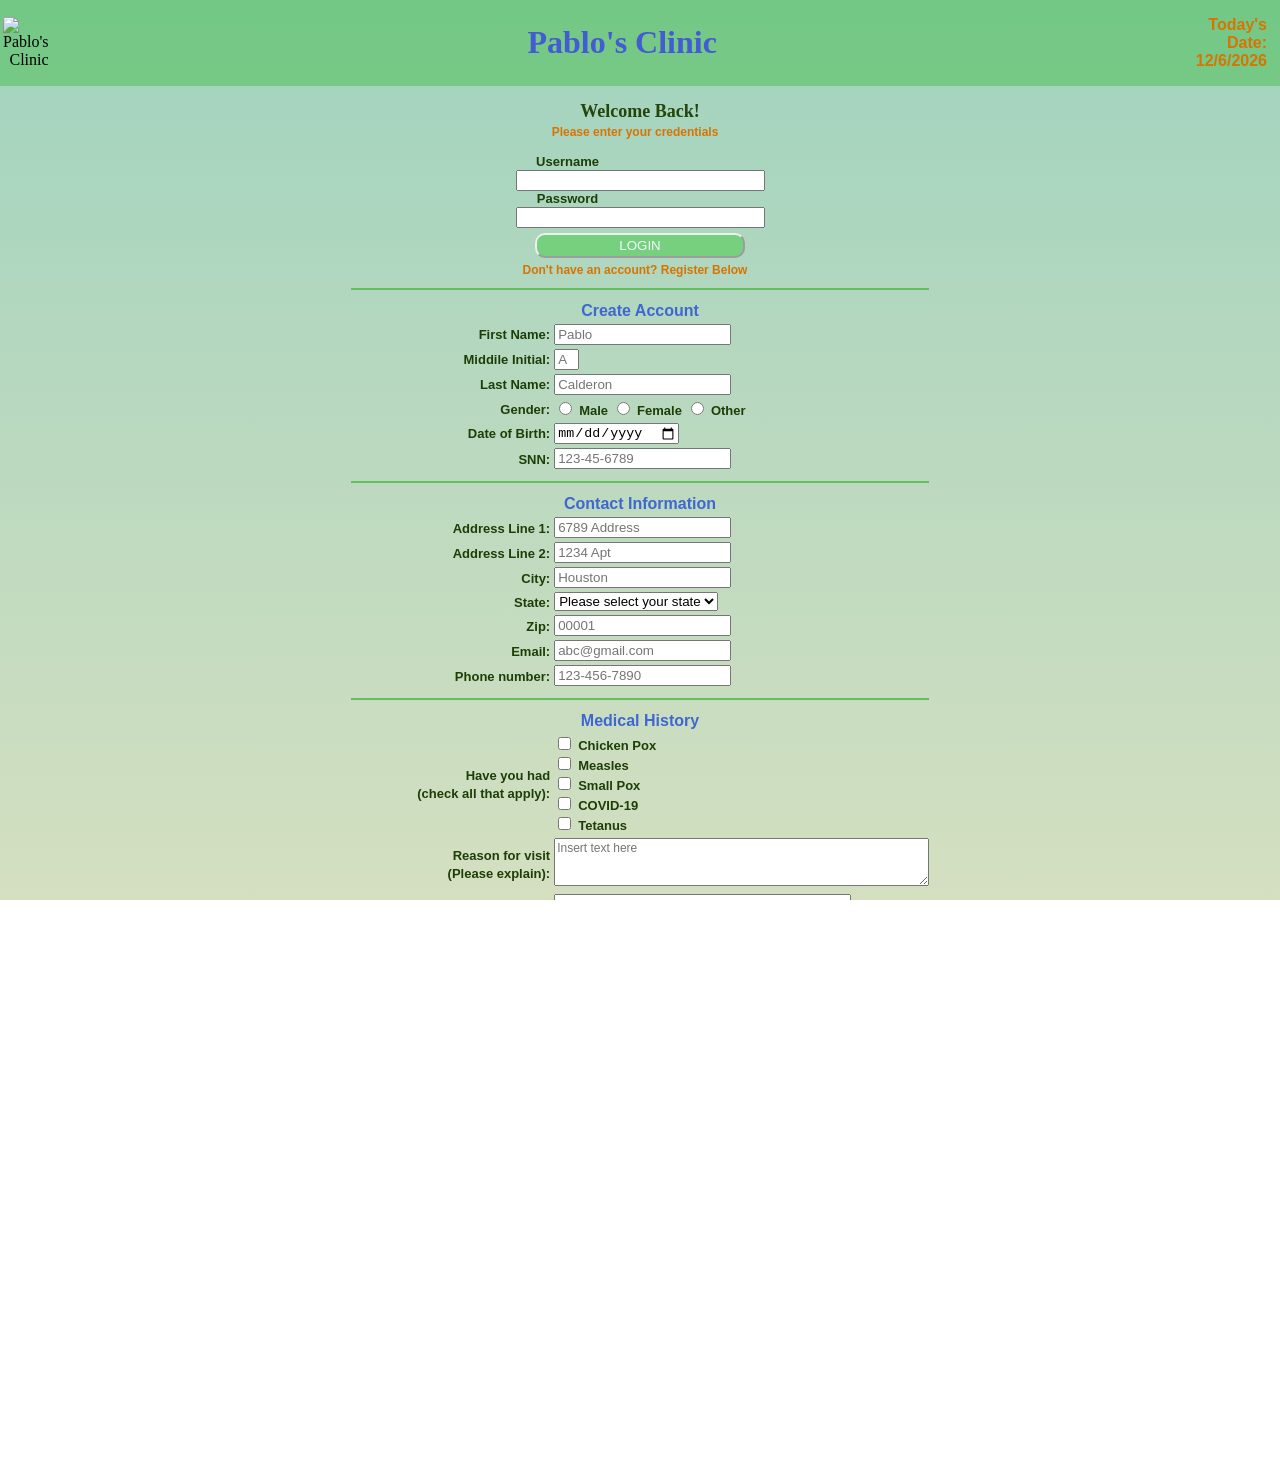
==== index.html @ 04f4a0ce "edit file name to index.html" ====
<!--This will be my first comment on these projects /
start DATE: 02.28.26  /
File: MIS 3371 /
Owner:Pablo Calderon /
Last Updated: 4.16.26 /
Simple use of 3 metadat languages put togther by yours truly /-->
<!DOCTYPE html>
<html lang="en">
         <head>
            <link rel="stylesheet" type="text/css" href="hw3.css"> <!--REMINDER change this every new hw-->
            <link rel="icon" href="../images/clinical_logo.png">
            <script src="hw3.js" defer></script>
            <!--This will link our html metatdat wiht our css metadat-->
            <!--Remember inline css will overide any external css files that are linked to our webpage-->
            <!--JS uses verbs-->
            <title>MIS 3371 HW3</title>
           <!--This will display on the tab as the tittle ^-->
        </head>
        <body>
           <header>
               <table>
                   <tr> <!--tablo row is TR/ table data is TD/ valign is vertical alignment -->
                       <td width="20"> 
                           <div class="image">
                               <img src="../images/clinical_logo.png" width="80px" alt="Pablo's Clinic" id="logo">
                           </div>
                       </td>

                        <td>
                            <h1>Pablo's Clinic</h1>
                        </td>

                        <td width="20">
                            <!--Span tag points to a position on a page-->
                            <p>Today's Date:<br><span id="today"></span></p>
                       </td>
                   </tr>
               </table>
           </header>
<main>

        <div class="container">
           <div class="form-box" id="login-form">
                <form action="POST">
                <h2>Welcome Back!</h2>
                <p>Please enter your credentials </p><br>
                <label class="Label-username">Username</label><br>
                <input type="login-username" name="login-username" placeholder="" size="29" required><br>
                <label class="Label-password">Password</label><br>
                <input type="login-password" name="login-password" placeholder="" size="29" required><br>

                <button class="Login-submit" type="Login">LOGIN</button>
                <p>Don't have an account? Register Below</p>
                </form>
            </div>
        </div>

           

<form name="signup" id="signup" action="https://pabscalderonalt.github.io/MIS-3371-Thank-you-page/#">
     <center>
    <!--This is where the form begins regarding accoutn info-->
<div class="form">

        <table>
            <tr><td colspan="10"> <hr color="#65bf60"> </td></tr>
                <!--COLSPAN attrb is used in table to specify how many 
                collumms a single cell shoud occupy horizontally the create account
                th value will occupy 4 colummms to fit all of our td equally-->

            <th colspan="4">Create Account</th> <!---TH is Table header--> 
            </tr>

            <tr>
                <td class="td1"><label for="fname">First Name:</label></td>
                <!--- seperate input element form and fname using td to create symmetry and
                  for now use the align feature to properly center our string -->
                <!-- when creating labels cap first letter and use the the following 
                 letters ig according to prof-->
                 <!--ID is the actual element on the page vs Name is the name of the variable-->
                 <!-- attribute order does not matter can be on seperate lines or in one line altogther-->
                  <!--Attributes are not case sensitive but it is recomended to leave them lowercase HREF and href will give the same-->
                <td>
                    <input
                    required
                    id="fname"
                    type="text"
                    name="fname"
                    maxlength="31"
                    placeholder="Pablo"
                    title="Letters, dashes, and apostrophes only"
                    pattern="[a-zA-Z']{1-30}"
                    onblur="validateFname()">
                    <br>
                    <span class="error" id="fname-error"></span>
                </td>
            </tr>

            <tr>
                <td class="td1"><label for="mname">Middile Initial:</label></td>
                <td>
                    <!--Why did i orginally name this Mini it should be mname-->
                    <input 
                    size="1"
                    id="mname"
                    type="text"
                    name="mname"
                    maxlength="1"
                    placeholder="A"
                    title="Letters only"
                    pattern="[A-Z']{0-1}"
                    onblur="validateMname()"><br>
                    <span class="error" id="mname-error"></span>
                </td>
            </tr>

            <tr>
                <td class="td1"><label for="lname">Last Name:</label></td>
                <td>
                    <input
                    required
                    id="lname"
                    type="text"
                    name="lname"
                    maxlength="31"
                    placeholder="Calderon"
                    title="Letters, dashes, and apostrophes only"
                    pattern="[a-zA-Z']{1,30}"
                    onblur="validateLname()">
                    <br>
                    <span class="error" id="lname-error"></span>
                </td>
            </tr>
            <tr>
                <td class="td1"> <label for="Gender">Gender:</label></td>
                <td> <!--when it comes to radio elements make sure the names
                    in the name style are the same that way
                    we avoid selecting multiple genders as pateints can 
                    select only 1 gender like intended-->
                    <!--NOTE FROM PROF:Use the same name variable to connect the radios-->
                    <input
                    type="radio"
                    id="male"
                    name="Gender"
                    value="male">
                    <label>Male</label>

                    <input
                    type="radio"
                    id="female"
                    name="Gender"
                    value="Female">
                    <label>Female</label>

                    <input
                    type="radio"
                    id="other"
                    name="Gender"
                    value="Other">
                    <label>Other</label>
                </td>
            </tr>
            <tr>
                <td class="td1"><label for="dob">Date of Birth:</label></td>
                <td>
                    <input
                    required
                    id="dob"
                    name="dob"
                    type="date"
                    title="Please enter your DOB"
                    onblur="validateDOB()">
                    <br>
                    <span class="error" id="dob-error"></span>
                </td>
            </tr>

            <tr>
                <td class="td1"><label for="ssn">SNN:</label></td>
                <td>
                    <input
                    required
                    id="ssn"
                    name="ssn"
                    type="password"
                    Placeholder="123-45-6789"
                    minlength="11"
                    maxlength="11"
                    title="Numbers only"
                    onblur="validateSsn()"> <br>
                    <span class="error" id="ssn-error"></span>
                </td>
            </tr>

        <td colspan="10"> <hr color="#65bf60"> </td>
<!-- CONTACT info for patient needs adress 1 n 2
 city, state, zip code, email and phone number-->

            <tr>
                <th colspan="4">Contact Information</th>
            </tr>

            <tr>
                <td class="td1"><label for="adress1">Address Line 1:</label></td>
                <td>
                  <input
                  required
                  type="text"
                  id="address1"
                  name="address1"
                  maxlength="40"
                  placeholder="6789 Address"
                  onblur="validateAddress1()">
                  <br>
                  <span class="error" id="address1-error"></span>  
                </td>
            </tr>
            <tr>
                <td class="td1"><label for="adress2">Address Line 2:</label></td>
                <td>
                  <input
                  type="text"
                  id="address2"
                  name="address2"
                  maxlength="40"
                  placeholder="1234 Apt">  
                </td>
            </tr>

            <tr>
                <td class="td1"><label for="city">City:</label></td>
                <td>
                    <input
                    required
                    type="text"
                    id="city"
                    name="city"
                    maxlength="30"
                    Placeholder="Houston"
                    onblur="validateCity()">
                    <br>
                    <span class="error" id="city-error"></span>
                </td>
            </tr>

            <tr>
                <td class="td1"><label for="State">State:</label></td>
                <td>
                    <select>
                            <option value="" disabled selected hidden>Please select your state </option>
                        	<option value="AL">Alabama</option>
	                        <option value="AK">Alaska</option>
	                        <option value="AZ">Arizona</option>
	                        <option value="AR">Arkansas</option>
	                        <option value="CA">California</option>
                            <option value="CO">Colorado</option>
                            <option value="CT">Connecticut</option>
                            <option value="DE">Delaware</option>
                            <option value="DC">District Of Columbia</option>
                            <option value="FL">Florida</option>
                            <option value="GA">Georgia</option>
                            <option value="HI">Hawaii</option>
                            <option value="ID">Idaho</option>
                            <option value="IL">Illinois</option>
                            <option value="IN">Indiana</option>
                            <option value="IA">Iowa</option>
                            <option value="KS">Kansas</option>
                            <option value="KY">Kentucky</option>
                            <option value="LA">Louisiana</option>
                            <option value="ME">Maine</option>
                            <option value="MD">Maryland</option>
                            <option value="MA">Massachusetts</option>
                            <option value="MI">Michigan</option>
                            <option value="MN">Minnesota</option>
                            <option value="MS">Mississippi</option>
                            <option value="MO">Missouri</option>
                            <option value="MT">Montana</option>
                            <option value="NE">Nebraska</option>
                            <option value="NV">Nevada</option>
                            <option value="NH">New Hampshire</option>
                            <option value="NJ">New Jersey</option>
                            <option value="NM">New Mexico</option>
                            <option value="NY">New York</option>
                            <option value="NC">North Carolina</option>
                            <option value="ND">North Dakota</option>
                            <option value="OH">Ohio</option>
                            <option value="OK">Oklahoma</option>
                            <option value="OR">Oregon</option>
                            <option value="PA">Pennsylvania</option>
                            <option value="RI">Rhode Island</option>
                            <option value="SC">South Carolina</option>
                            <option value="SD">South Dakota</option>
                            <option value="TN">Tennessee</option>
                            <option value="TX">Texas</option>
                            <option value="UT">Utah</option>
                            <option value="VT">Vermont</option>
                            <option value="VA">Virginia</option>
                            <option value="WA">Washington</option>
                            <option value="WV">West Virginia</option>
                            <option value="WI">Wisconsin</option>
                            <option value="WY">Wyoming</option>
                    </select>
                </td>
            </tr>

            <tr>
                <td class="td1"><label for="zip">Zip:</label></td>
                <td>
                    <input
                    required
                    id="zip"
                    name="zip"
                    type="text"
                    maxlength="5"
                    pattern="[0-9]{5}"
                    placeholder="00001"
                    title="Please enter your Zip code"
                    onblur="validateZip()">
                    <br>
                    <span class="error" id="zip-error"></span>
                </td>
            </tr>
            
            <tr>
                <td class="td1"><label for="email">Email:</label></td>
                <td>
                    <input
                    required
                    id="email"
                    type="text"
                    name="email"
                    maxlength="50"
                    placeholder="abc@gmail.com"
                    title="Please enter your Email"
                    pattern="[a-z0-9._%+-]+@[a-z0-9.-]+\.[a-z]{2,20}$"
                    onblur="validateEmail()"
                    />
                    <br>
                    <span class="error" id="email-error"></span>
                </td>
            </tr>
            
            <tr>
                <td class="td1"><label for="phone-number">Phone number:</label></td>
                <td>
                    <input
                    required
                    type="text"
                    id="phonenum"
                    name="phonenum"
                    pattern="[0-9]{3}-[0-9]{3}-[0-9]{4}"
                    maxlength="30"
                    placeholder="123-456-7890"
                    title="Please enter your Phone number"
                    onblur="validatePhonenum()">
                    <br>
                    <span class="error" id="phonenum-error"></span>
                </td>
            </tr>

    </td></tr><td colspan="10"> <hr color="#65bf60"></td></tr>
            <!--Section 3 Pateint medical history and begin of JAVASCRIPT
            reason for visit, current medication, select radio for diseases, vaccination info,
            scale of pain 1-10, insurance, user id n password  sumbit and reset button -->

            <tr>
                <th colspan="4">Medical History</th>
            </tr>

            <tr>
                <td class="td1"><label>Have you had <br>
            (check all that apply):</label></td>
            <td>
                <input type="checkbox" id="option1" name="Chicken Pox" value="Chicken Pox">
                <label for="Chicken">Chicken Pox</label><br>
                <input type="checkbox" id="option2" name="Measles" value="Measles">
                <label for="Measles">Measles</label> <br>
                <input type="checkbox" id="option3" name="Small Pox" value="Small Pox">
                <label for="Small Pox">Small Pox</label><br>
                <input type="checkbox" id="otpion4" name="COVID-19" value="COVID-19">
                <label for="COVID-19">COVID-19</label><br>
                <input type="checkbox" id="option5" name="Tetanus" value="Tetanus">
                <label for="Tetanus">Tetanus</label>
            </td>
            </tr>

            <tr>
                <td class="td1"><label for="reason">Reason for visit<br>
                (Please explain):</label></td>
                <td>
                <!--made the mistake orginally of using input text rather than text area
                when a user has to write down a lot of stuff it is more convenitent 
                to have more room for them which the textarea element does we will do the same with medication-->
                    <textarea       
                    required
                    maxlength="500"
                    rows="3"
                    cols="50"
                    id="reason"
                    name="reason"
                    title="Please enter your reason for visit"
                    placeholder="Insert text here" 
                    ></textarea>
                    <span id="Reason_text"></span>
                    <!-- For JS keepts notes for patient description -->
                </td>
            </tr>

            <tr>
                <td class="td1"> <label for="medication"> Current Medication:</label></td>
                <td>
                    <input
                    required
                    size="35"
                    type="text"
                    id="medication"
                    name="medication"
                    maxlength="200"
                    placeholder="Please enter any current medication">
                </td> 
            </tr>

            <tr>
                <td class="td1"><label>Have you been vaccinated:</label></td>
                <td>
                    <input type="radio" id="Yes" value="Yes" name="vaccination">
                    <label for="Yes">Yes</label>
                    <input type="radio" id="No" value="No" name="vaccination">
                    <label for="NO">No</label>

                </td>
            </tr>

            <tr>
               <td class="td1"><label for="range">How are your symptoms? <br>(1 being light; 10 being extreme) </label></td>
               <td> 
                <input
                required 
                type="range"
                name="range"
                id="myRange"
                min="1"
                max="10"
                value="0">
                <label><span id="range_slider"></span></label>
               </td> 
            </tr>
    </td></tr><td colspan="10"> <hr color="#65bf60"> </td></tr>
            <tr>
                
                <th colspan="4">Patient Portal Sign Up</th>
            </tr>
        </table>

        <div class="container">
            <div class="form-box" id="login-form">

                <!--Username-->
                <br>
                <label for="username" class="Label-username">Username</label><br>
                
                <input type="username" 
                name="username" 
                placeholder="  " 
                minlength="5"
                maxlength="31" 
                size="30" 
                required
                id="username"
                title="username must contain at least 5 characters and cannot start with a number"
                onblur="validateUsername()">                 
                <!--size is 30 stricitly for visual purposes-->
                <br>
                <span class="error" id="username-error"></span>
                <br>

                <!--Password-->
                <label for="pass" class="Label-password">Password</label><br>
                
                <input type="password"
                 name="pass"
                 id="pass" 
                 placeholder="  " 
                 minlength="10"
                 maxlength="30"
                 size="30" 
                 title="Password must contain at least 10 characters, one uppercase letter, one number, one lowercase letter, and one special character"
                 required
                 onblur="validatePass()"
                 oninput="validatePass()"
                 onfocus="validatePass()">
                 <br>
                <span class="error" id="pass1-error"></span>
                 <br>
                
                
                <!--comfirm-->
                <label for="c_pass" class="Label-password2">Comfirm Password</label><br>
                
                <input type="password"
                 name="c_pass" 
                 id="c_pass"
                 placeholder="  " 
                 minlength="10"
                 maxlength="30"
                 size="30" 
                 required
                 title="Please re-enter your password"
                 onblur="ComfirmPass()"
                 oninput="ComfirmPass()"
                 onfocus="ComfirmPass()">
                 <br>
                 <span class="error" id="pass2-error"></span>
                 <br>



                <button id="Submit" class="submit-button" type="Submit">Submit</button>
                <button id="reset" class="reset-button" type="Reset">Reset</button>
                <input  type="button"  name="review"  id="review"  class="review-button"  value="Review" onclick="reviewInput()">
                <input type="button"  name="validate"  id="validate" class="validate-button" value="Validate" onclick="validateEverything()">
            </div>
        </div>

    </div>
    <br>
    <div class="pass-message">
        <span id="msg1"></span><br>
        <span id="msg2"></span><br>
        <span id="msg3"></span><br>
        <span id="msg4"></span><br>
        <span id="msg5"></span><br>
        <span id="msg6"></span><br>
        <span id="msg7"></span><br>
        <span id="pass2-error"></span>
    </div>
    <br>

    <p id="showInput"></p>
 
</form>
</main>  
    <!--HTML and CSS is sequential--> 
    <!--Change html values and css inisde the document object window-->  


    </center>
    <div>
    <footer>
        <br><br>
        <p Align="right">© 2025 Pablo's Clinic | <a href="#">Contact Us</a> </p>
        <br>
    </footer>
    </div>

<div id="alert-box">
    <div id="alert-content">
        <h4>Please fill out all required fields. </h4>
        <button id="close-alert">OK</button>
    </div>
</div>

    </body>
</html>
---- hw3.css ----
/* 
This will be my first comment on the css hw1 file
START DATE: 01.21.26  /
File: MIS 3371 /
Owner:Pablo Calderon /
Last Updated: 3.1.26 /
Simple use of 3 metadat languages put togther by yours truly /
*/

/* to specify a certain html elemet obtain its class attribute and then .xyz */
/* to specify a certain html element using id then use #xyz */

.td1 {
    text-align: right;
}

html, body {
    width: 100%;
    height: 100%;
    padding: 0%;
    margin: 0%;
    overflow-x: hidden;
    overflow-y: scroll;
}

form {
    text-align: center;
}

body {
    min-height: 100%;
    display:flex;
    margin: 0;
    flex-direction: column;
    background:linear-gradient(to bottom, rgb(160, 211, 190), rgba(110, 147, 42, 0.294));    
}



 footer {
    background-color: #4fbf5387;
    width: 100%;
    margin-top: auto;
 }


main {flex: 1;width: 100%;}


header{
    display: flex;
    text-align:right;
    flex-direction: column;
    background-color: #4fbf5387;
}


h1 {
    color: rgb(67, 91, 211);
    display: flex;
    justify-content: center;
    align-items: center;
}


h2 {
    text-align: center;
    color:rgb(36, 70, 11);
    margin-bottom: 3px;

}

.Label-username {margin-right: 145px;}
.Label-password {margin-right: 145px;}
.Label-password2 {margin-right: 89px;}

p {
    padding: 0%;
    margin-bottom: 0px;
    margin-top:0%;
    margin-right: 10px;
    font-family:sans-serif;
    font-weight: bold;
    color: rgb(216, 116, 2);
}


th {
    color:rgb(62, 103, 209);
    font-family: sans-serif;
}


label {
    color: rgb(30, 62, 7);
    font-family: sans-serif;
    font-size: 13px;
    font-weight: bold;

}


.Login-submit {
  color:aliceblue;
    background-color: #5ece62b1;
    margin: 5px;
    border-color: rgb(236, 239, 242);
    height: 25px;
    width: 210px;
    margin-right: 0px;
    margin-left: 0px;
    border-radius: 10px;
    cursor: pointer;
}

.Login-submit:hover {
    color:rgb(255, 255, 255);
    background-color: #23fc2a82;
    margin: 5px;
    border-color: rgb(236, 239, 242);
    height: 25px;
    width: 210px;
    margin-right: 0px;
    margin-left: 0px;
    border-radius: 10px;
    cursor: pointer;
}

.form-box {font-size: 12px;}

.submit-button {
    color:aliceblue;
    background-color:rgb(62, 103, 209);
    margin: 0px;
    border-color: rgb(236, 239, 242);
    height: 35px;
    width: 80px;
    margin-right: 0px;
    margin-left: 20px;
    border-radius: 10px;
    cursor: pointer;
}
.submit-button:hover {background-color: #73caf2;color:white;border-color: rgb(250, 250, 250);font-weight: bold;}

.reset-button {
    color:aliceblue;
    background-color:rgb(216, 116, 2);
    margin: 0px;
    height: 35px;
    width: 80px;
    border-color: rgb(236, 239, 242);
    border-radius: 10px;
    cursor: pointer;
}
.reset-button:hover {background-color: rgb(86, 48, 6);color:rgb(192, 185, 185); border-color: rgb(208, 206, 206); font-weight: bold;}


.review-button {color:aliceblue; background-color:rgb(57, 174, 63); margin: 0px; border-color: rgb(236, 239, 242); height: 35px; width: 80px; border-radius: 10px; cursor: pointer;}


.validate-button{
    color:rgb(233, 242, 250);
    background-color:rgb(36, 70, 11);
    margin: 0px;
    border-color: rgb(223, 231, 239);
    height: 35px;
    width: 80px;
    border-radius: 10px;
    cursor: pointer;
    margin-right: 15px;
}
.validate-button:hover {
    color:rgb(250, 250, 250);
    background-color:rgb(86, 131, 55);
    margin: 0px;
    border-color: rgb(236, 239, 242);
    height: 35px;
    width: 80px;
    border-radius: 10px;
    cursor: pointer;
    margin-right: 15px;
    font-weight: bold;
}


#showInput {
    display: flex;
    justify-content: center;
    
}
.review-button:hover {color:rgb(252, 252, 252);background-color:rgb(67, 209, 74);margin: 0px; border-color: rgb(236, 239, 242); height: 35px; width: 80px; border-radius: 10px; font-weight: bold; cursor: pointer; }
textarea {font-family: arial;font-size: 12px;}
h3 { text-align: center;}
 a {text-decoration: none; }
 .error {color: red; font-family: sans-serif; font-weight: bold; font-size: 12px; }


 #alert-box {
    display: none;  /* for now this keeps our box hidden */
     /*the box will show up thru js changing its display to block*/
    position:fixed; /*when usnig fixed position pair w/ offset properties*/
    z-index: 9999;
    left: 0;
    top: 0;
    width: 100%;
    height: 100%;
    overflow: auto;
    background:linear-gradient(to bottom, rgba(20, 98, 208, 0.317), rgba(76, 144, 192, 0.373));
    color: aliceblue;
}

#alert-content {
    background-color: rgb(252, 252, 252);
    border-radius: 10px;
    width: 275px;
    height: 120px;
    margin: auto;
    margin-top: 100px;
    padding: 10px;
    text-align: center;
    color: rgb(22, 78, 20);
}

#close-alert {
    background-color: rgb(26, 40, 86);
    border-style: solid;
    color: rgb(250, 250, 250);
    border-color: rgb(255, 255, 255);
    font-size: 10px;
    font-weight: bold;
    height: 35px;
    width: 80px;
    border-radius: 10px;
    cursor: pointer;
    text-align: center;
    font-family: Arial, Helvetica, sans-serif;
}
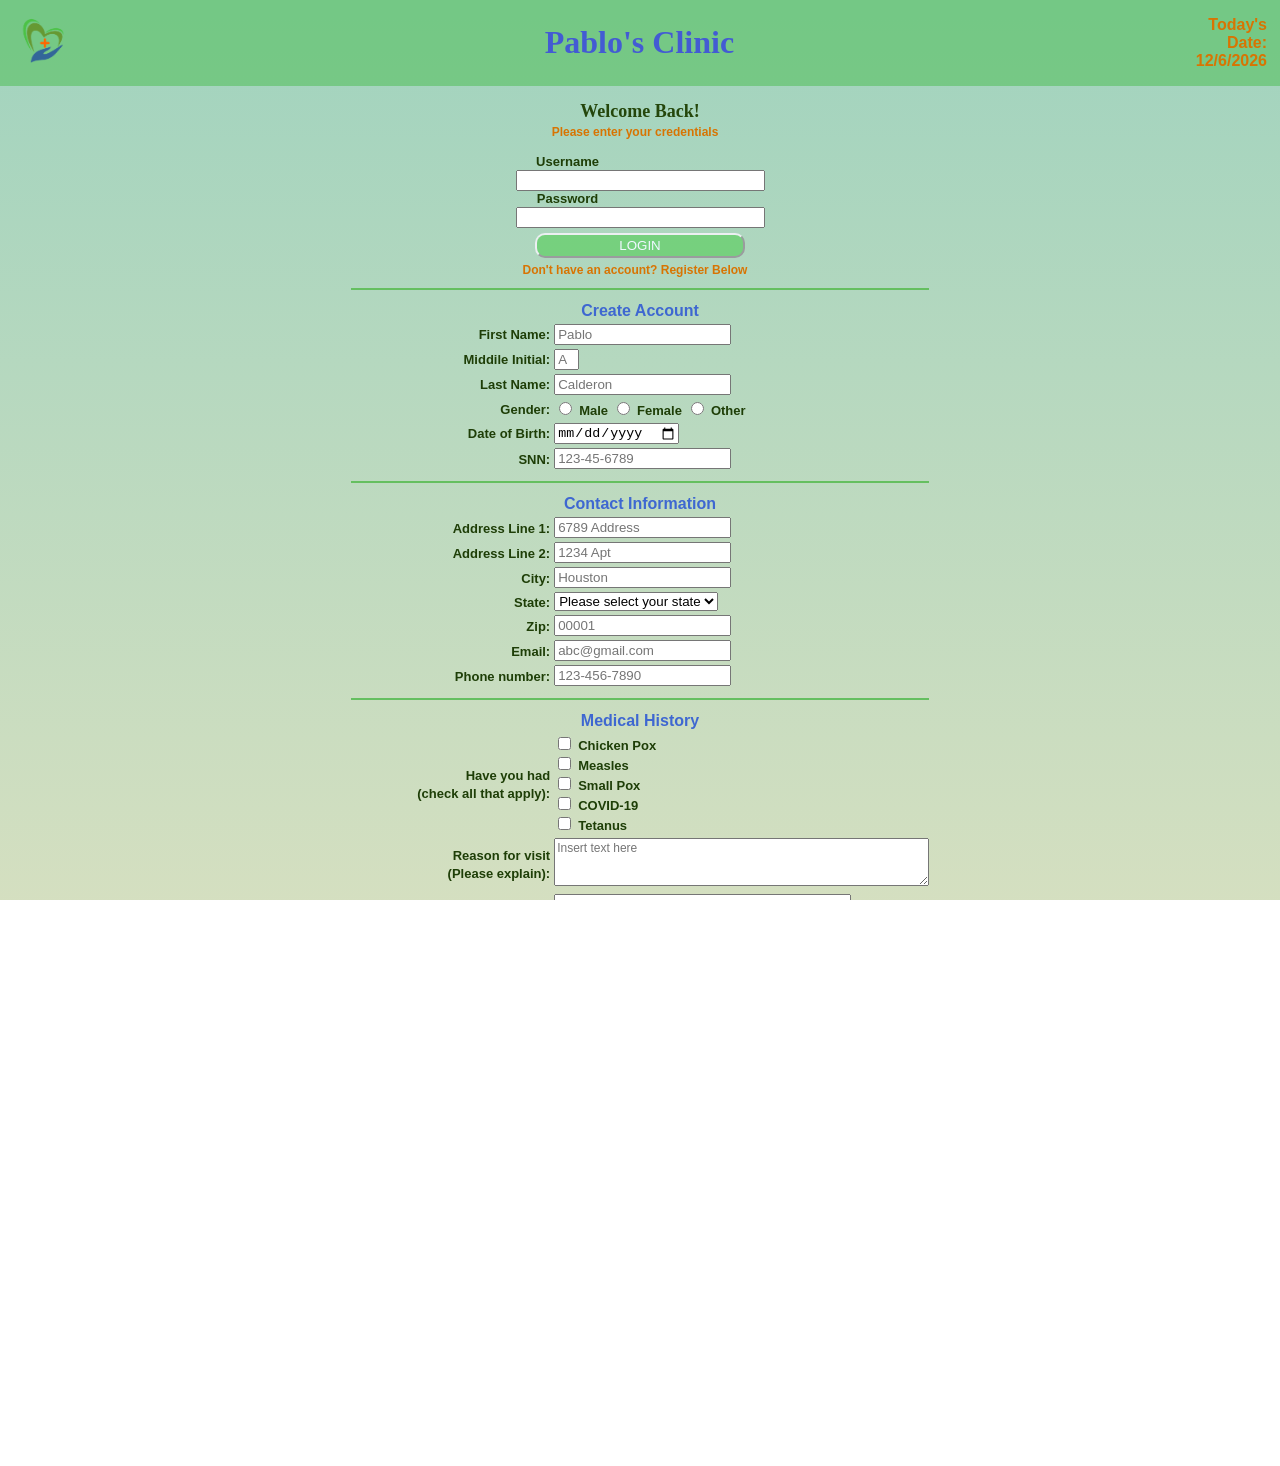
==== commit 91a704dd: "Update image and icon paths in index.html" ====
--- a/index.html
+++ b/index.html
@@ -8,7 +8,7 @@
 <html lang="en">
          <head>
             <link rel="stylesheet" type="text/css" href="hw3.css"> <!--REMINDER change this every new hw-->
-            <link rel="icon" href="../images/clinical_logo.png">
+            <link rel="icon" href="clinical_logo.png">
             <script src="hw3.js" defer></script>
             <!--This will link our html metatdat wiht our css metadat-->
             <!--Remember inline css will overide any external css files that are linked to our webpage-->
@@ -22,7 +22,7 @@
                    <tr> <!--tablo row is TR/ table data is TD/ valign is vertical alignment -->
                        <td width="20"> 
                            <div class="image">
-                               <img src="../images/clinical_logo.png" width="80px" alt="Pablo's Clinic" id="logo">
+                               <img src="clinical_logo.png" width="80px" alt="Pablo's Clinic" id="logo">
                            </div>
                        </td>
 
